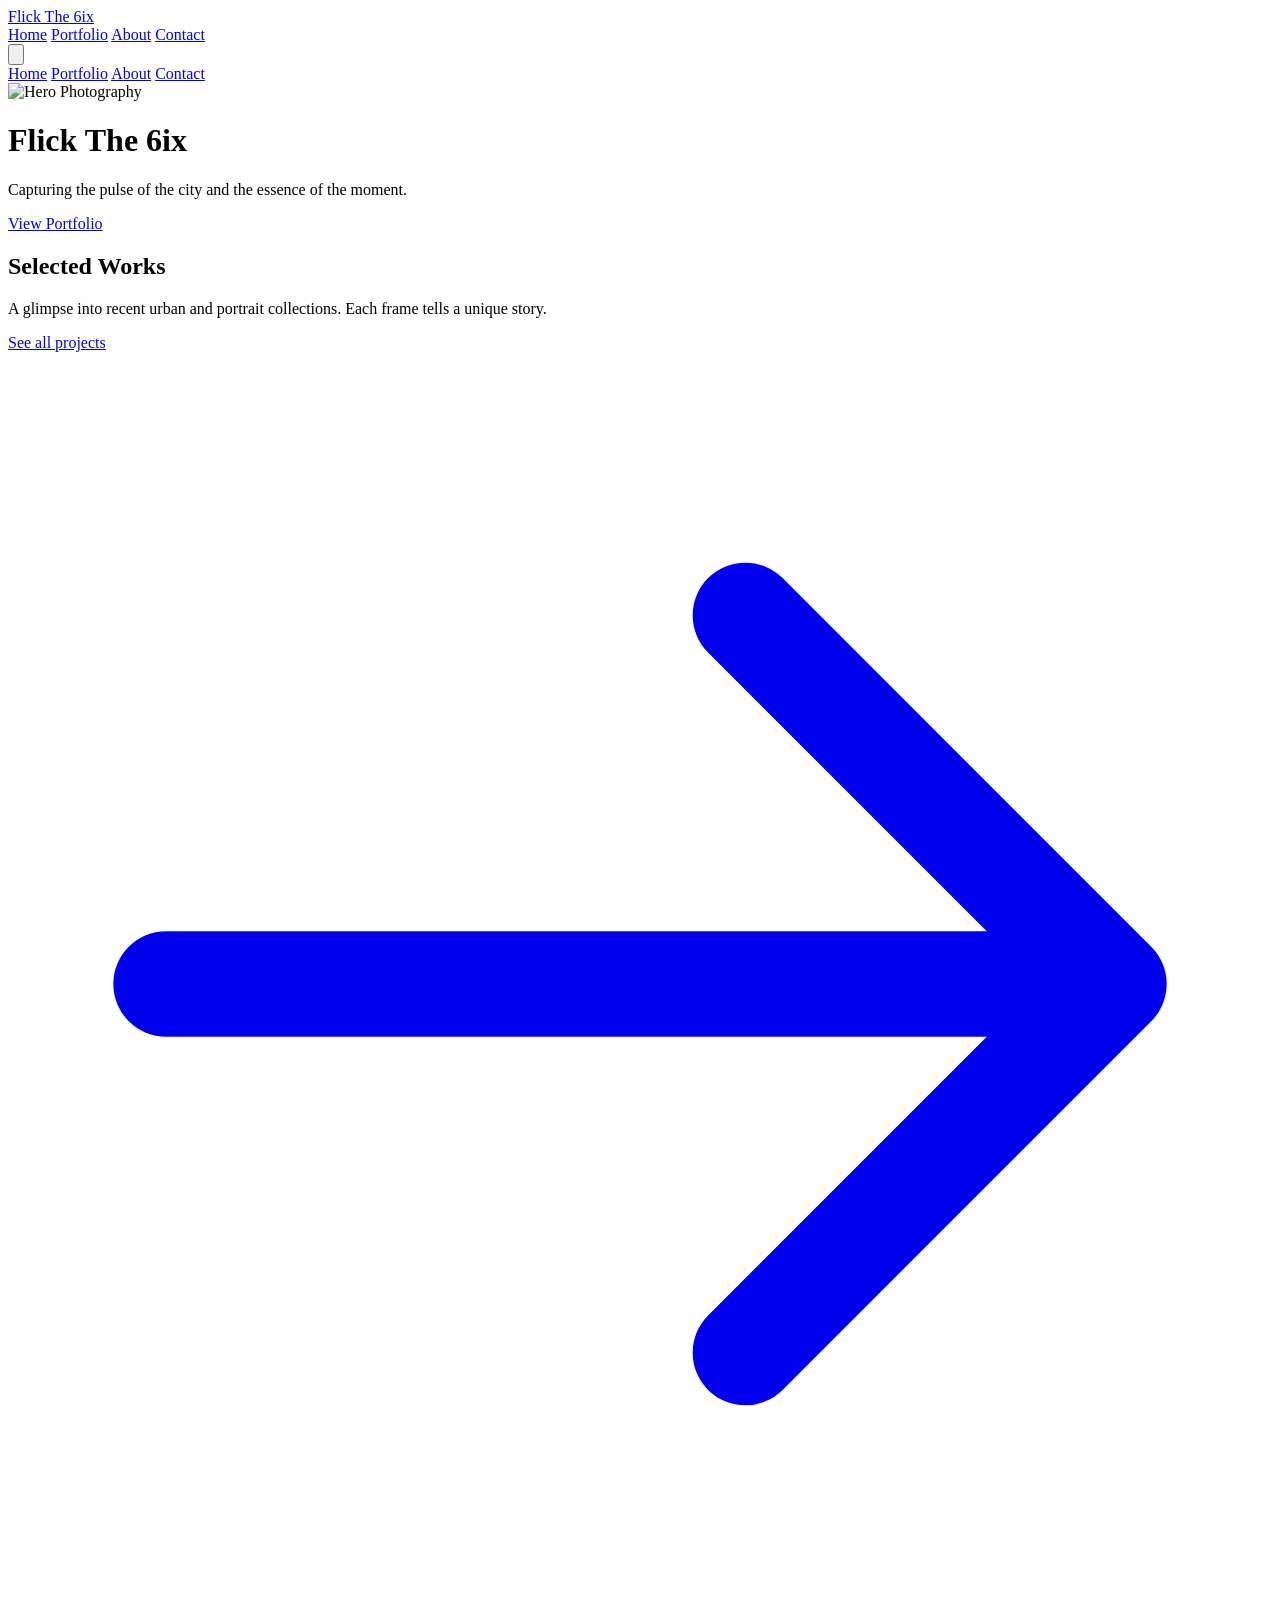
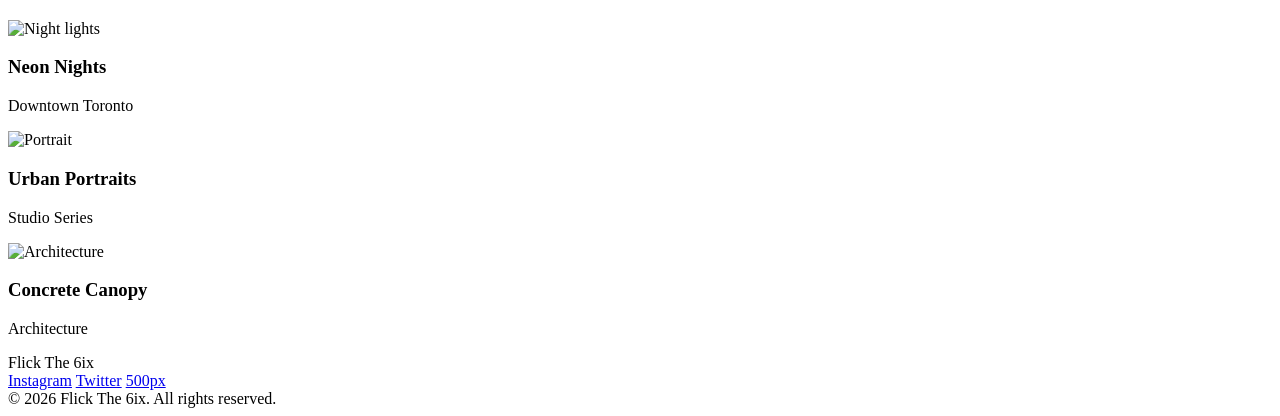
==== flick-the-6ix/index.html @ c118e484 "Add files via upload" ====
<!DOCTYPE html>
<html lang="en">
<head>
    <meta charset="UTF-8">
    <meta name="viewport" content="width=device-width, initial-scale=1.0">
    <title>Flick The 6ix - Photography Portfolio</title>
    <link href="https://fonts.googleapis.com/css2?family=Inter:wght@300;400;500;600;700&display=swap" rel="stylesheet">
    <link rel="stylesheet" href="style.css">
    <script src="https://cdn.tailwindcss.com"></script>
    <script>
        tailwind.config = {
            theme: {
                extend: {
                    colors: {
                        brand: {
                            blue: '#0052FF',
                            light: '#F0F5FF',
                            dark: '#003399'
                        }
                    },
                    fontFamily: {
                        sans: ['Inter', 'sans-serif'],
                    }
                }
            }
        }
    </script>
</head>
<body class="bg-white text-slate-900 font-sans antialiased flex flex-col min-h-screen">
    
    <!-- Navbar -->
    <nav class="fixed w-full bg-white/90 backdrop-blur-md z-50 border-b border-gray-100 transition-all duration-300 py-4" id="navbar">
        <div class="max-w-7xl mx-auto px-6 md:px-12 flex justify-between items-center">
            <a href="index.html" class="text-2xl font-bold tracking-tight text-slate-900 hover:text-brand-blue transition-colors">Flick The 6ix</a>
            
            <!-- Desktop Menu -->
            <div class="hidden md:flex space-x-8 text-sm font-medium">
                <a href="index.html" class="text-brand-blue">Home</a>
                <a href="portfolio.html" class="text-slate-600 hover:text-brand-blue transition-colors">Portfolio</a>
                <a href="about.html" class="text-slate-600 hover:text-brand-blue transition-colors">About</a>
                <a href="contact.html" class="text-slate-600 hover:text-brand-blue transition-colors">Contact</a>
            </div>

            <!-- Mobile Menu Button -->
            <button id="mobile-menu-btn" class="md:hidden text-slate-900 focus:outline-none">
                <svg class="w-6 h-6" fill="none" stroke="currentColor" viewBox="0 0 24 24"><path stroke-linecap="round" stroke-linejoin="round" stroke-width="2" d="M4 8h16M4 16h16"></path></svg>
            </button>
        </div>

        <!-- Mobile Menu Overlay -->
        <div id="mobile-menu" class="hidden absolute top-full left-0 w-full bg-white border-b border-gray-100 py-4 px-6 flex flex-col space-y-4 shadow-lg">
            <a href="index.html" class="text-brand-blue font-medium">Home</a>
            <a href="portfolio.html" class="text-slate-600 font-medium">Portfolio</a>
            <a href="about.html" class="text-slate-600 font-medium">About</a>
            <a href="contact.html" class="text-slate-600 font-medium">Contact</a>
        </div>
    </nav>

    <!-- Hero Section -->
    <header class="relative w-full h-screen flex items-center justify-center overflow-hidden">
        <!-- Background Video/Image -->
        <div class="absolute inset-0 z-0">
            <img src="https://images.unsplash.com/photo-1492691527719-9d1e07e534b4?q=80&w=2071&auto=format&fit=crop" alt="Hero Photography" class="w-full h-full object-cover custom-zoom transform scale-105 duration-[20000ms] ease-out">
            <div class="absolute inset-0 bg-slate-900/40 mix-blend-multiply"></div>
        </div>

        <!-- Content -->
        <div class="relative z-10 text-center px-6 fade-in-up">
            <h1 class="text-6xl md:text-8xl font-bold text-white tracking-tighter mb-4 drop-shadow-lg">Flick The 6ix</h1>
            <p class="text-lg md:text-2xl text-gray-200 mb-8 max-w-2xl mx-auto font-light">Capturing the pulse of the city and the essence of the moment.</p>
            <a href="portfolio.html" class="inline-block bg-brand-blue text-white px-8 py-4 rounded-full font-medium hover:bg-brand-dark transition-all duration-300 transform hover:-translate-y-1 shadow-xl hover:shadow-brand-blue/30 focus:outline-none focus:ring-4 focus:ring-brand-light">
                View Portfolio
            </a>
        </div>
    </header>

    <!-- Featured Section -->
    <section class="py-24 px-6 md:px-12 max-w-7xl mx-auto w-full">
        <div class="flex flex-col md:flex-row justify-between items-end mb-12">
            <div>
                <h2 class="text-4xl font-bold tracking-tight text-slate-900 mb-2">Selected Works</h2>
                <p class="text-slate-500 max-w-md">A glimpse into recent urban and portrait collections. Each frame tells a unique story.</p>
            </div>
            <a href="portfolio.html" class="group flex items-center text-brand-blue font-medium mt-4 md:mt-0 hover:text-brand-dark transition-colors">
                See all projects
                <svg class="w-5 h-5 ml-2 transform group-hover:translate-x-1 transition-transform" fill="none" stroke="currentColor" viewBox="0 0 24 24"><path stroke-linecap="round" stroke-linejoin="round" stroke-width="2" d="M14 5l7 7m0 0l-7 7m7-7H3"></path></svg>
            </a>
        </div>

        <div class="grid grid-cols-1 md:grid-cols-2 lg:grid-cols-3 gap-8">
            <!-- Featured Item 1 -->
            <div class="group relative aspect-[4/5] overflow-hidden rounded-xl bg-gray-100 block">
                <img src="https://images.unsplash.com/photo-1514316454349-750a7fd3da3a?q=80&w=1974&auto=format&fit=crop" alt="Night lights" class="w-full h-full object-cover transition-transform duration-700 group-hover:scale-105">
                <div class="absolute inset-0 bg-gradient-to-t from-slate-900/80 via-transparent to-transparent opacity-0 group-hover:opacity-100 transition-opacity duration-300"></div>
                <div class="absolute bottom-0 left-0 p-8 translate-y-4 group-hover:translate-y-0 opacity-0 group-hover:opacity-100 transition-all duration-300">
                    <h3 class="text-white text-xl font-semibold">Neon Nights</h3>
                    <p class="text-gray-300 text-sm">Downtown Toronto</p>
                </div>
            </div>
            
            <!-- Featured Item 2 -->
            <div class="group relative aspect-[4/5] overflow-hidden rounded-xl bg-gray-100 block">
                <img src="https://images.unsplash.com/photo-1510414842594-a61c69b5ae57?q=80&w=2070&auto=format&fit=crop" alt="Portrait" class="w-full h-full object-cover transition-transform duration-700 group-hover:scale-105">
                <div class="absolute inset-0 bg-gradient-to-t from-slate-900/80 via-transparent to-transparent opacity-0 group-hover:opacity-100 transition-opacity duration-300"></div>
                <div class="absolute bottom-0 left-0 p-8 translate-y-4 group-hover:translate-y-0 opacity-0 group-hover:opacity-100 transition-all duration-300">
                    <h3 class="text-white text-xl font-semibold">Urban Portraits</h3>
                    <p class="text-gray-300 text-sm">Studio Series</p>
                </div>
            </div>

            <!-- Featured Item 3 -->
            <div class="group relative aspect-[4/5] overflow-hidden rounded-xl bg-gray-100 block md:hidden lg:block">
                <img src="https://images.unsplash.com/photo-1449034446853-66c86144b0ad?q=80&w=2070&auto=format&fit=crop" alt="Architecture" class="w-full h-full object-cover transition-transform duration-700 group-hover:scale-105">
                <div class="absolute inset-0 bg-gradient-to-t from-slate-900/80 via-transparent to-transparent opacity-0 group-hover:opacity-100 transition-opacity duration-300"></div>
                <div class="absolute bottom-0 left-0 p-8 translate-y-4 group-hover:translate-y-0 opacity-0 group-hover:opacity-100 transition-all duration-300">
                    <h3 class="text-white text-xl font-semibold">Concrete Canopy</h3>
                    <p class="text-gray-300 text-sm">Architecture</p>
                </div>
            </div>
        </div>
    </section>

    <!-- Footer -->
    <footer class="mt-auto border-t border-gray-100 bg-white py-12">
        <div class="max-w-7xl mx-auto px-6 md:px-12 flex flex-col md:flex-row justify-between items-center">
            <div class="text-2xl font-bold tracking-tight text-slate-900 mb-4 md:mb-0">Flick The 6ix</div>
            <div class="flex space-x-6 text-sm text-slate-500">
                <a href="#" class="hover:text-brand-blue transition-colors">Instagram</a>
                <a href="#" class="hover:text-brand-blue transition-colors">Twitter</a>
                <a href="#" class="hover:text-brand-blue transition-colors">500px</a>
            </div>
            <div class="text-slate-400 text-sm mt-4 md:mt-0">© 2026 Flick The 6ix. All rights reserved.</div>
        </div>
    </footer>

    <script src="script.js"></script>
</body>
</html>
---- flick-the-6ix/style.css ----
/* Custom Styles on top of Tailwind CDN */

/* Smooth scrolling for the whole page */
html {
    scroll-behavior: smooth;
}

/* Base fade up animation */
@keyframes fadeInUp {
    from {
        opacity: 0;
        transform: translateY(20px);
    }
    to {
        opacity: 1;
        transform: translateY(0);
    }
}

.fade-in-up {
    animation: fadeInUp 0.8s ease-out forwards;
}

/* Custom shadow utilities since CDN doesn't have custom shadows defined easily without complex config */
.shadow-brand-blue-30 {
    box-shadow: 0 10px 15px -3px rgba(0, 82, 255, 0.3), 0 4px 6px -2px rgba(0, 82, 255, 0.15);
}

/* Custom scrollbar to look sleek */
::-webkit-scrollbar {
    width: 6px;
}

::-webkit-scrollbar-track {
    background: #f1f5f9; 
}

::-webkit-scrollbar-thumb {
    background: #cbd5e1; 
    border-radius: 10px;
}

::-webkit-scrollbar-thumb:hover {
    background: #94a3b8; 
}

/* Hide scrollbar for gallery masonary on some devices if needed */
.no-scrollbar::-webkit-scrollbar {
    display: none;
}
.no-scrollbar {
    -ms-overflow-style: none; /* IE & Edge */
    scrollbar-width: none; /* Firefox */
}
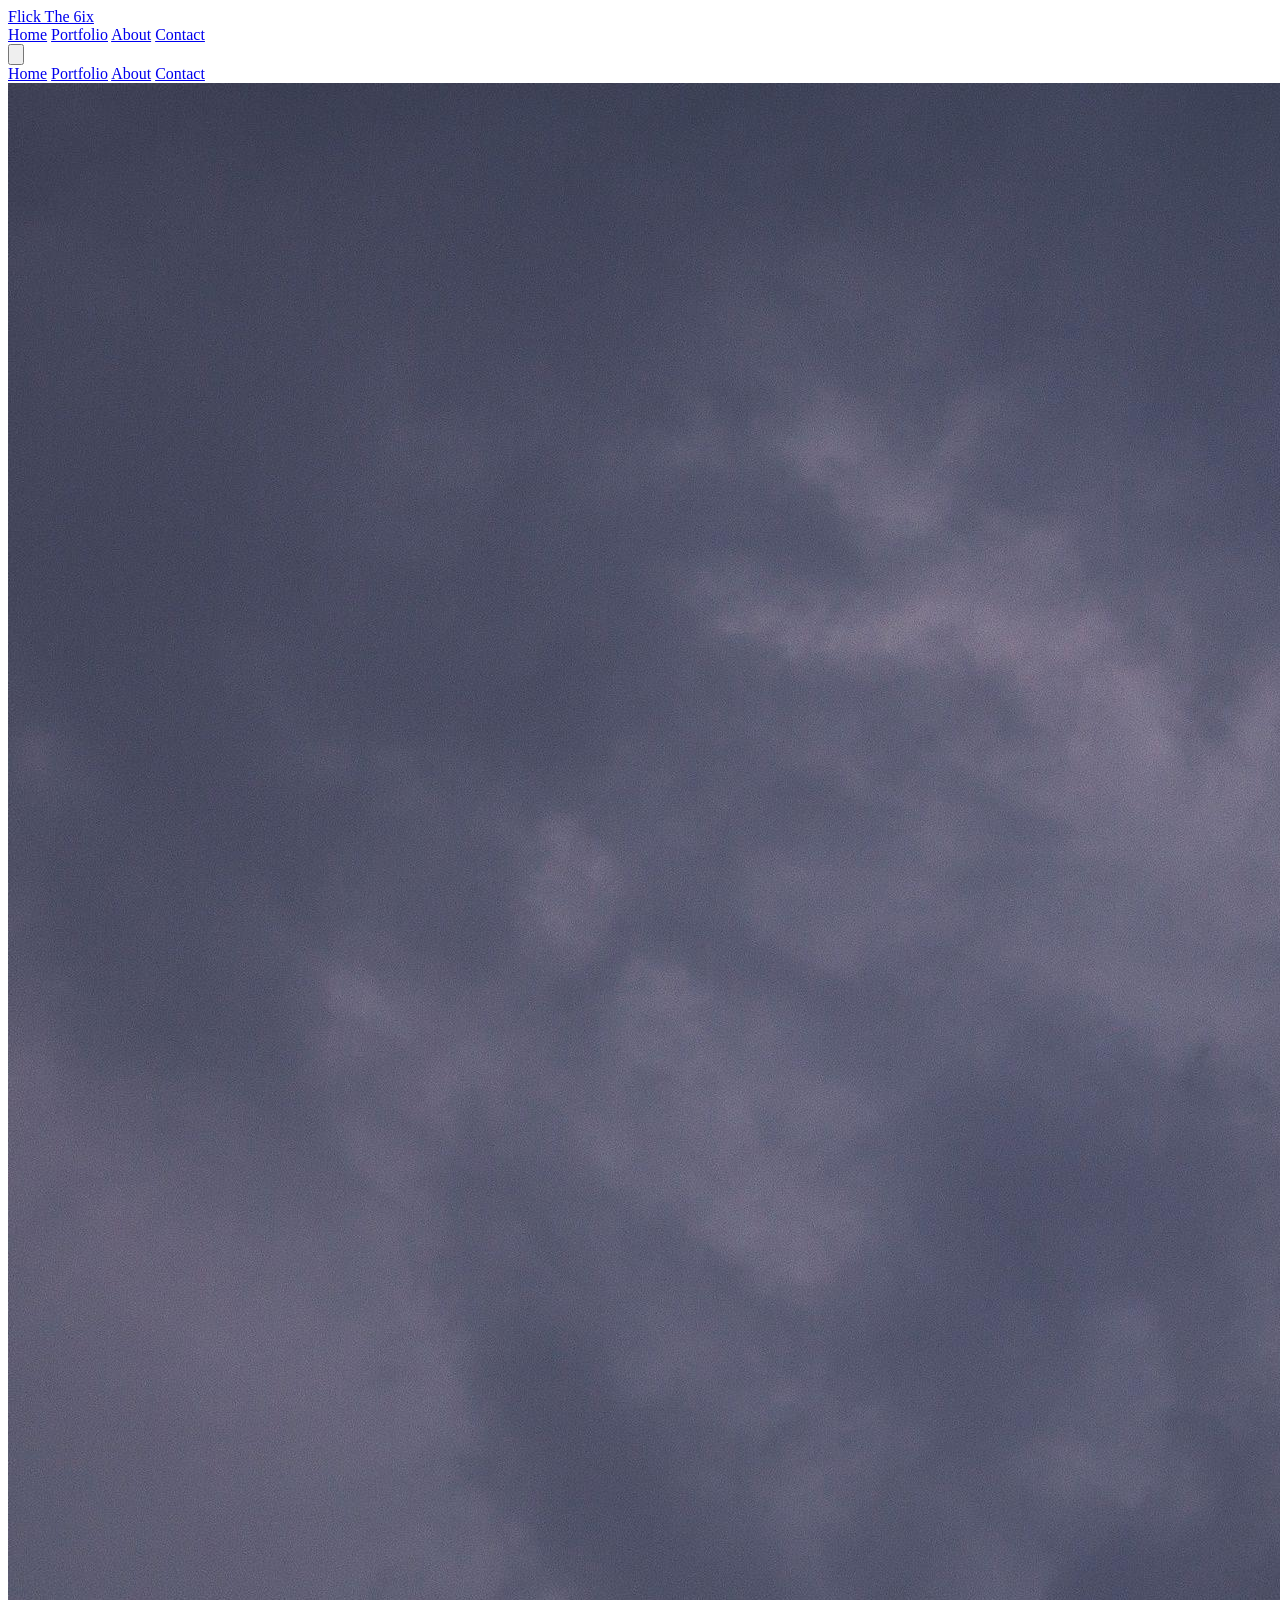
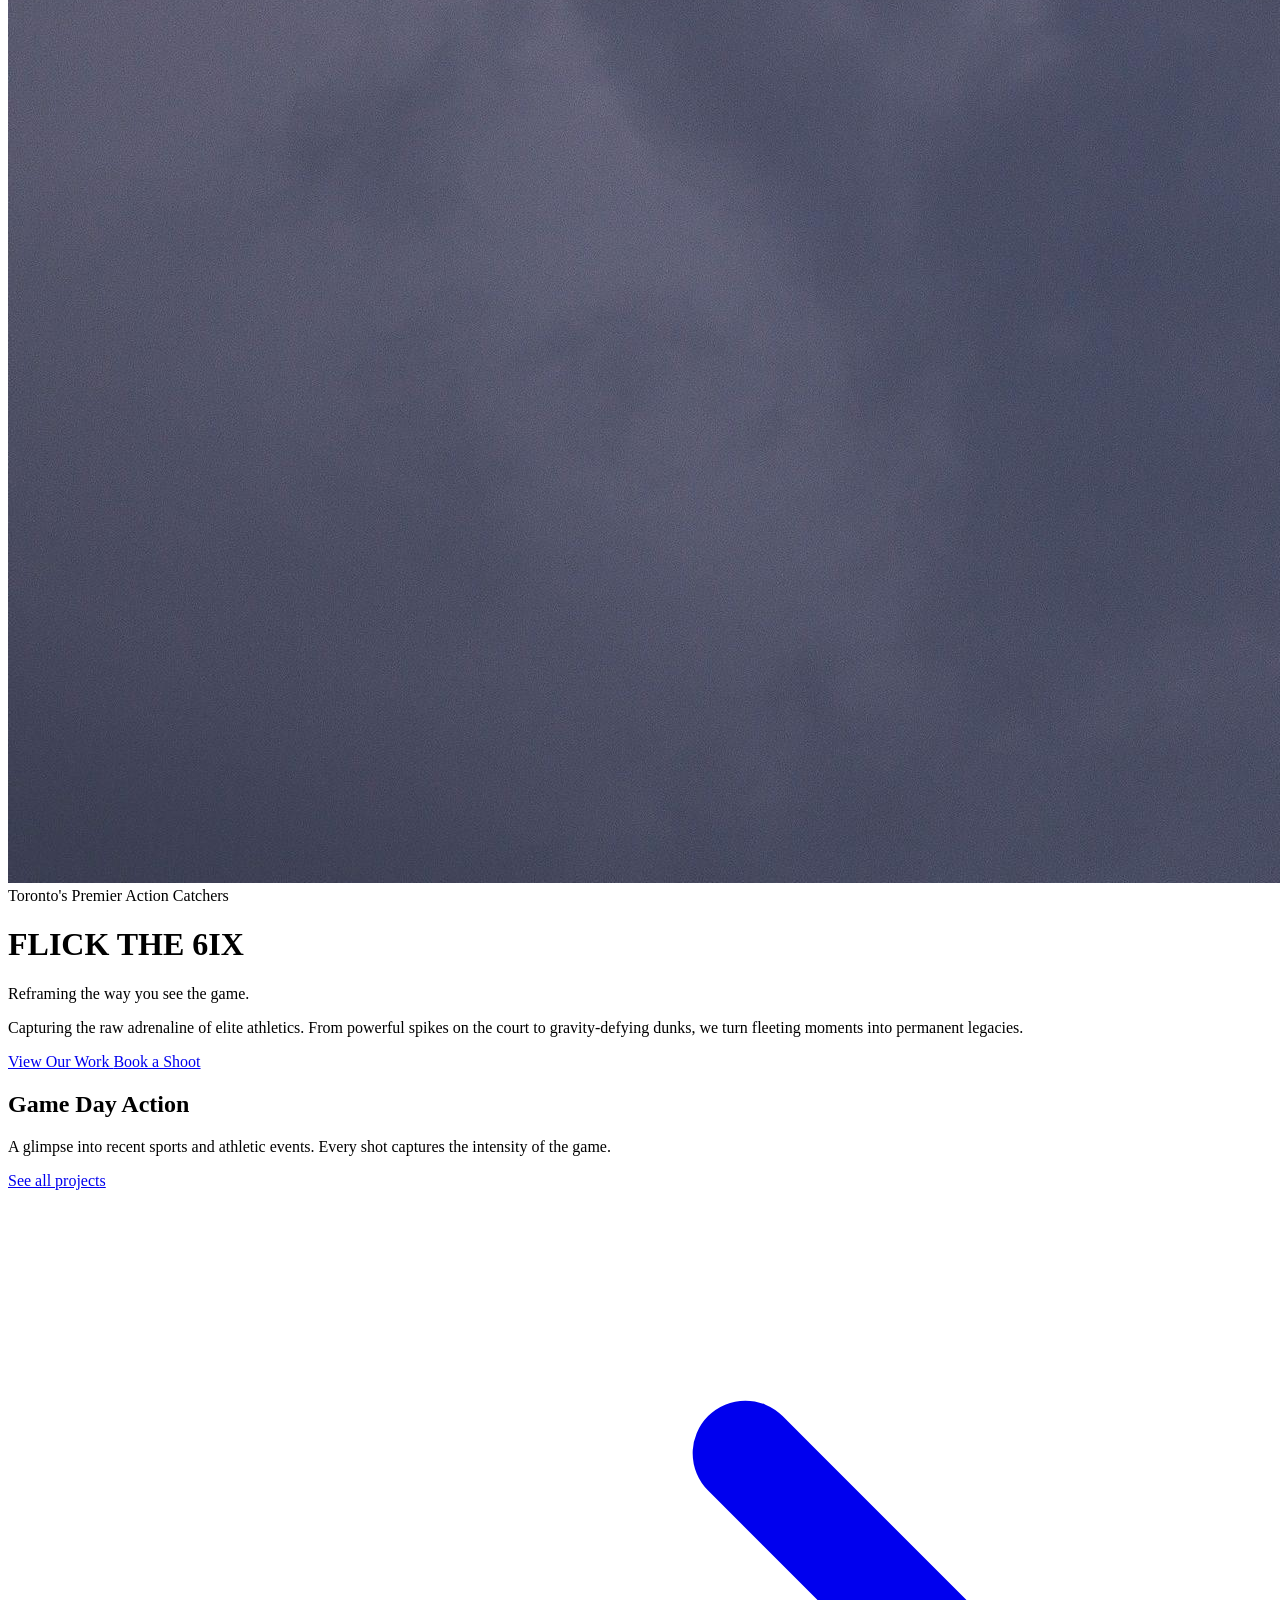
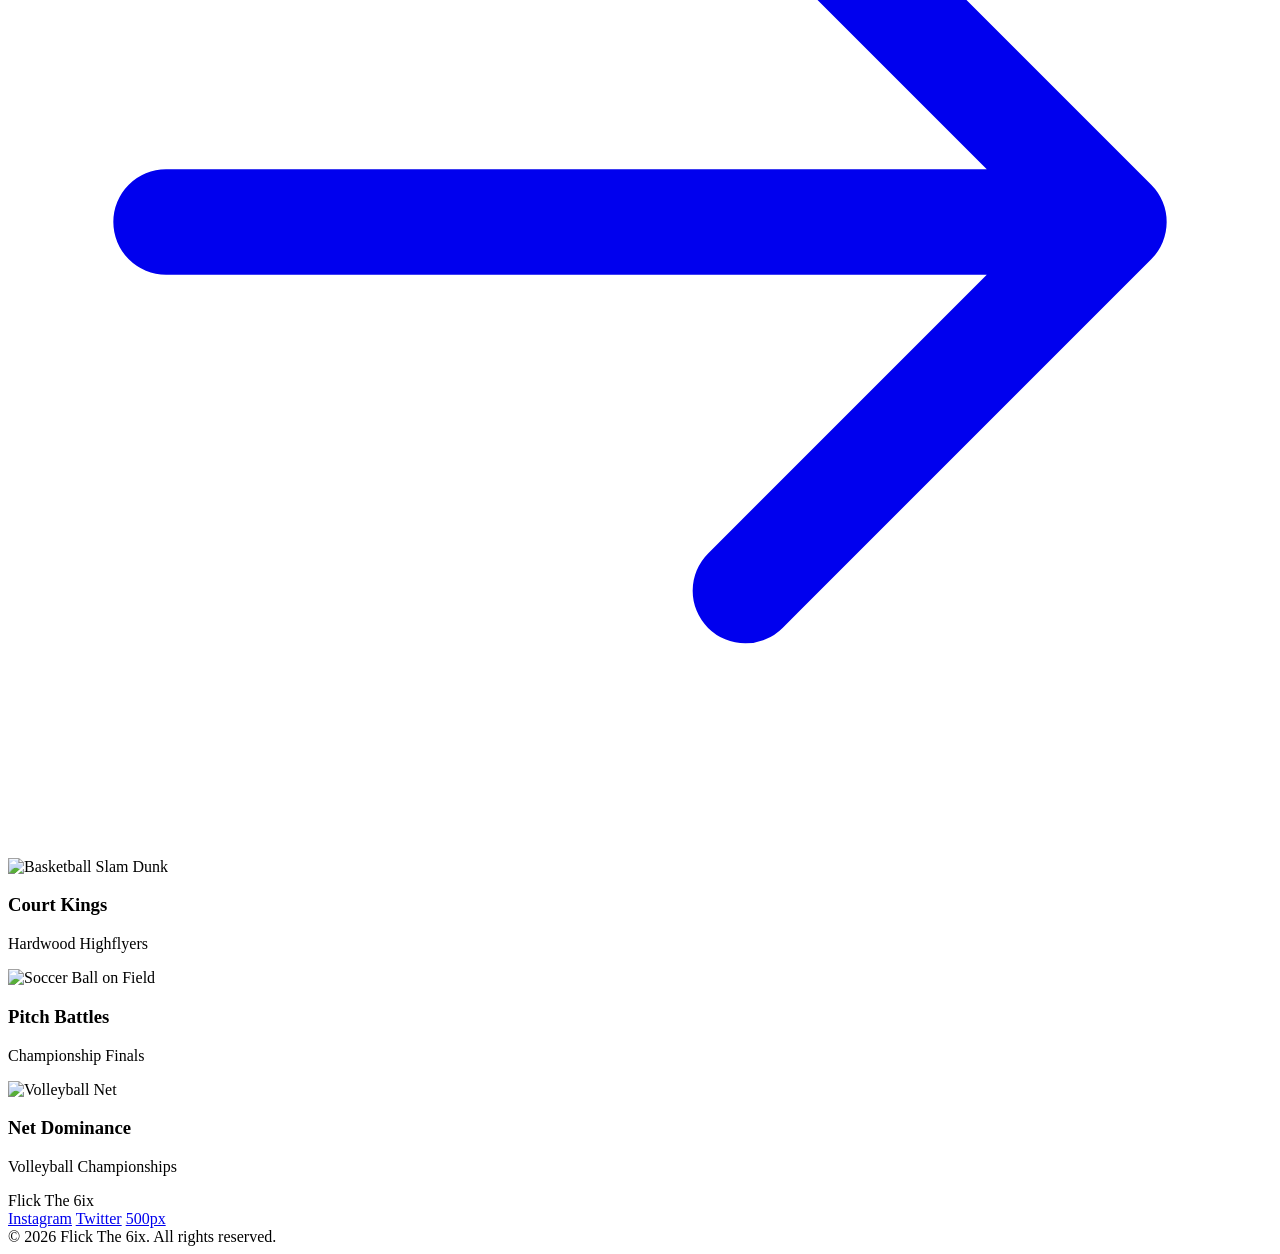
==== commit 5cb9b84e: "Add files via upload" ====
--- a/flick-the-6ix/index.html
+++ b/flick-the-6ix/index.html
@@ -3,7 +3,7 @@
 <head>
     <meta charset="UTF-8">
     <meta name="viewport" content="width=device-width, initial-scale=1.0">
-    <title>Flick The 6ix - Photography Portfolio</title>
+    <title>Flick The 6ix - Sports Photography Portfolio</title>
     <link href="https://fonts.googleapis.com/css2?family=Inter:wght@300;400;500;600;700&display=swap" rel="stylesheet">
     <link rel="stylesheet" href="style.css">
     <script src="https://cdn.tailwindcss.com"></script>
@@ -58,19 +58,39 @@
 
     <!-- Hero Section -->
     <header class="relative w-full h-screen flex items-center justify-center overflow-hidden">
-        <!-- Background Video/Image -->
+        <!-- User Uploaded Hero Background -->
         <div class="absolute inset-0 z-0">
-            <img src="https://images.unsplash.com/photo-1492691527719-9d1e07e534b4?q=80&w=2071&auto=format&fit=crop" alt="Hero Photography" class="w-full h-full object-cover custom-zoom transform scale-105 duration-[20000ms] ease-out">
-            <div class="absolute inset-0 bg-slate-900/40 mix-blend-multiply"></div>
+            <!-- Ensure you save your image as hero.jpg in this folder! -->
+            <img src="hero.jpg" alt="CN Tower Toronto" class="w-full h-full object-cover custom-zoom transform scale-105 duration-[20000ms] ease-out">
+            <div class="absolute inset-0 bg-gradient-to-b from-slate-900/70 via-slate-900/40 to-slate-900/80"></div>
         </div>
 
         <!-- Content -->
-        <div class="relative z-10 text-center px-6 fade-in-up">
-            <h1 class="text-6xl md:text-8xl font-bold text-white tracking-tighter mb-4 drop-shadow-lg">Flick The 6ix</h1>
-            <p class="text-lg md:text-2xl text-gray-200 mb-8 max-w-2xl mx-auto font-light">Capturing the pulse of the city and the essence of the moment.</p>
-            <a href="portfolio.html" class="inline-block bg-brand-blue text-white px-8 py-4 rounded-full font-medium hover:bg-brand-dark transition-all duration-300 transform hover:-translate-y-1 shadow-xl hover:shadow-brand-blue/30 focus:outline-none focus:ring-4 focus:ring-brand-light">
-                View Portfolio
-            </a>
+        <div class="relative z-10 text-center px-6 max-w-4xl mx-auto fade-in-up mt-10">
+            <span class="text-brand-light font-semibold tracking-[0.2em] uppercase text-sm mb-4 block drop-shadow-md">Toronto's Premier Action Catchers</span>
+            
+            <h1 class="text-6xl md:text-8xl font-black text-white tracking-tighter mb-6 drop-shadow-2xl">
+                FLICK THE 6IX
+            </h1>
+            
+            <div class="w-16 h-1 bg-brand-blue mx-auto mb-8 rounded-full"></div>
+            
+            <p class="text-xl md:text-3xl text-gray-100 mb-6 font-light leading-relaxed drop-shadow-md">
+                Reframing the way you see the game.
+            </p>
+            
+            <p class="text-md md:text-lg text-gray-300 mb-10 max-w-2xl mx-auto font-light leading-relaxed drop-shadow-sm">
+                Capturing the raw adrenaline of elite athletics. From powerful spikes on the court to gravity-defying dunks, we turn fleeting moments into permanent legacies.
+            </p>
+            
+            <div class="flex flex-col sm:flex-row items-center justify-center gap-6">
+                <a href="portfolio.html" class="inline-block bg-brand-blue text-white px-8 py-4 rounded-full font-medium hover:bg-brand-dark transition-all duration-300 transform hover:-translate-y-1 shadow-xl hover:shadow-brand-blue/40 w-full sm:w-auto">
+                    View Our Work
+                </a>
+                <a href="contact.html" class="inline-block bg-transparent text-white border border-white/50 px-8 py-4 rounded-full font-medium hover:bg-white/10 hover:border-white transition-all duration-300 w-full sm:w-auto">
+                    Book a Shoot
+                </a>
+            </div>
         </div>
     </header>
 
@@ -78,8 +98,8 @@
     <section class="py-24 px-6 md:px-12 max-w-7xl mx-auto w-full">
         <div class="flex flex-col md:flex-row justify-between items-end mb-12">
             <div>
-                <h2 class="text-4xl font-bold tracking-tight text-slate-900 mb-2">Selected Works</h2>
-                <p class="text-slate-500 max-w-md">A glimpse into recent urban and portrait collections. Each frame tells a unique story.</p>
+                <h2 class="text-4xl font-bold tracking-tight text-slate-900 mb-2">Game Day Action</h2>
+                <p class="text-slate-500 max-w-md">A glimpse into recent sports and athletic events. Every shot captures the intensity of the game.</p>
             </div>
             <a href="portfolio.html" class="group flex items-center text-brand-blue font-medium mt-4 md:mt-0 hover:text-brand-dark transition-colors">
                 See all projects
@@ -88,33 +108,33 @@
         </div>
 
         <div class="grid grid-cols-1 md:grid-cols-2 lg:grid-cols-3 gap-8">
-            <!-- Featured Item 1 -->
+            <!-- Featured Item 1 - Basketball -->
             <div class="group relative aspect-[4/5] overflow-hidden rounded-xl bg-gray-100 block">
-                <img src="https://images.unsplash.com/photo-1514316454349-750a7fd3da3a?q=80&w=1974&auto=format&fit=crop" alt="Night lights" class="w-full h-full object-cover transition-transform duration-700 group-hover:scale-105">
+                <img src="https://images.unsplash.com/photo-1519861531473-9200262188bf?q=80&w=800&auto=format&fit=crop" alt="Basketball Slam Dunk" class="w-full h-full object-cover transition-transform duration-700 group-hover:scale-105">
                 <div class="absolute inset-0 bg-gradient-to-t from-slate-900/80 via-transparent to-transparent opacity-0 group-hover:opacity-100 transition-opacity duration-300"></div>
                 <div class="absolute bottom-0 left-0 p-8 translate-y-4 group-hover:translate-y-0 opacity-0 group-hover:opacity-100 transition-all duration-300">
-                    <h3 class="text-white text-xl font-semibold">Neon Nights</h3>
-                    <p class="text-gray-300 text-sm">Downtown Toronto</p>
+                    <h3 class="text-white text-xl font-semibold">Court Kings</h3>
+                    <p class="text-gray-300 text-sm">Hardwood Highflyers</p>
                 </div>
             </div>
             
-            <!-- Featured Item 2 -->
+            <!-- Featured Item 2 - Soccer -->
             <div class="group relative aspect-[4/5] overflow-hidden rounded-xl bg-gray-100 block">
-                <img src="https://images.unsplash.com/photo-1510414842594-a61c69b5ae57?q=80&w=2070&auto=format&fit=crop" alt="Portrait" class="w-full h-full object-cover transition-transform duration-700 group-hover:scale-105">
+                <img src="https://images.unsplash.com/photo-1579952363873-27f3bade9f55?q=80&w=800&auto=format&fit=crop" alt="Soccer Ball on Field" class="w-full h-full object-cover transition-transform duration-700 group-hover:scale-105">
                 <div class="absolute inset-0 bg-gradient-to-t from-slate-900/80 via-transparent to-transparent opacity-0 group-hover:opacity-100 transition-opacity duration-300"></div>
                 <div class="absolute bottom-0 left-0 p-8 translate-y-4 group-hover:translate-y-0 opacity-0 group-hover:opacity-100 transition-all duration-300">
-                    <h3 class="text-white text-xl font-semibold">Urban Portraits</h3>
-                    <p class="text-gray-300 text-sm">Studio Series</p>
+                    <h3 class="text-white text-xl font-semibold">Pitch Battles</h3>
+                    <p class="text-gray-300 text-sm">Championship Finals</p>
                 </div>
             </div>
 
-            <!-- Featured Item 3 -->
-            <div class="group relative aspect-[4/5] overflow-hidden rounded-xl bg-gray-100 block md:hidden lg:block">
-                <img src="https://images.unsplash.com/photo-1449034446853-66c86144b0ad?q=80&w=2070&auto=format&fit=crop" alt="Architecture" class="w-full h-full object-cover transition-transform duration-700 group-hover:scale-105">
+            <!-- Featured Item 3 - Volleyball -->
+            <div class="group relative aspect-[4/5] overflow-hidden rounded-xl bg-gray-100 block">
+                <img src="https://images.unsplash.com/photo-1612872087720-bb876e2e67d1?q=80&w=800&auto=format&fit=crop" alt="Volleyball Net" class="w-full h-full object-cover transition-transform duration-700 group-hover:scale-105">
                 <div class="absolute inset-0 bg-gradient-to-t from-slate-900/80 via-transparent to-transparent opacity-0 group-hover:opacity-100 transition-opacity duration-300"></div>
                 <div class="absolute bottom-0 left-0 p-8 translate-y-4 group-hover:translate-y-0 opacity-0 group-hover:opacity-100 transition-all duration-300">
-                    <h3 class="text-white text-xl font-semibold">Concrete Canopy</h3>
-                    <p class="text-gray-300 text-sm">Architecture</p>
+                    <h3 class="text-white text-xl font-semibold">Net Dominance</h3>
+                    <p class="text-gray-300 text-sm">Volleyball Championships</p>
                 </div>
             </div>
         </div>
